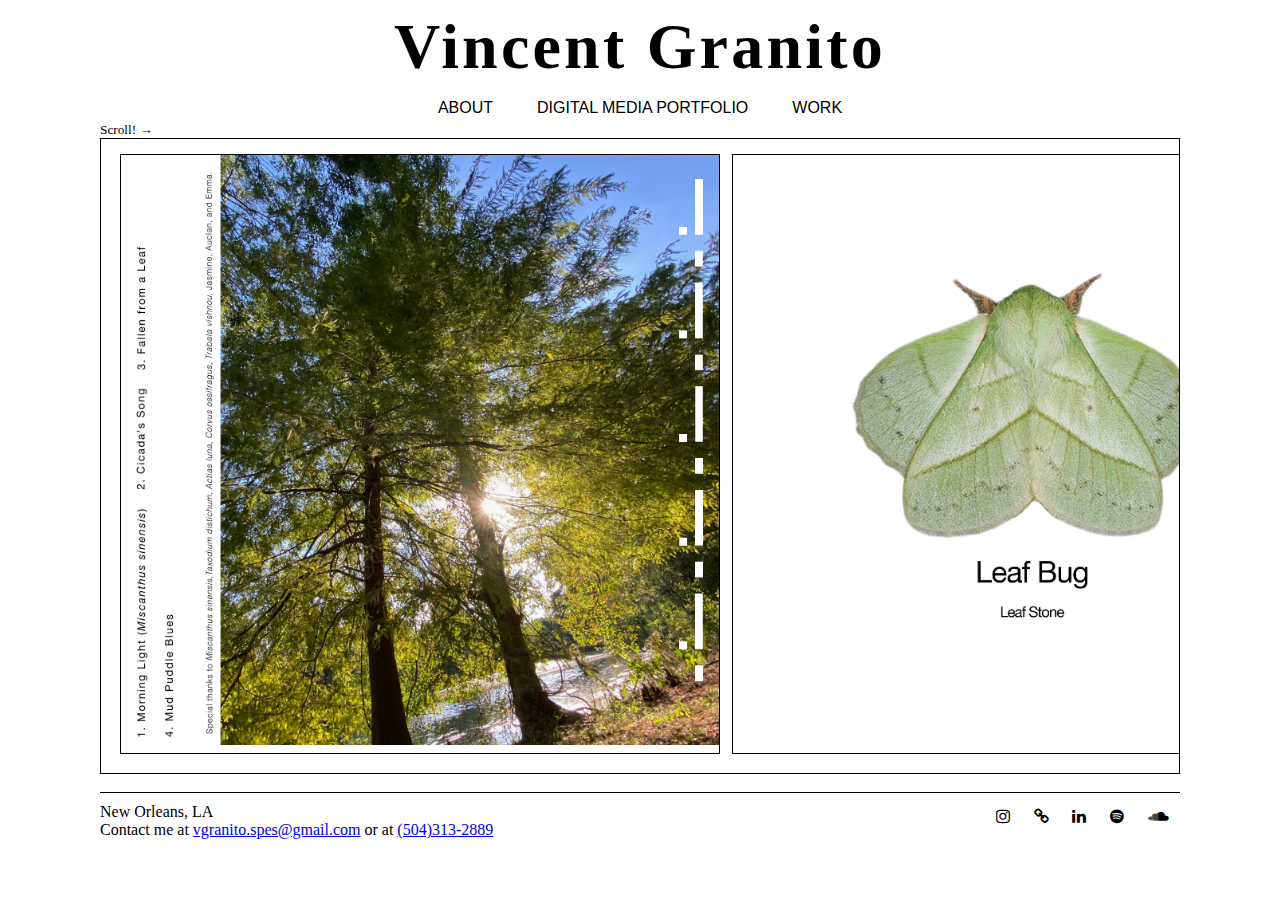
==== index.html @ 340e3d8d "Initial Commit" ====
<!DOCTYPE html>
<html lang="en">
<head>
    <meta charset="UTF-8">
    <meta http-equiv="X-UA-Compatible" content="IE=edge">
    <meta name="viewport" content="width=device-width, initial-scale=1.0">
    <title>Vincent Granito</title>
    <meta name="description" content="Read Vincent is an artist and audiofile with expirence working in music and media. Read more about his story, his work expirence, and view his artistic portfolio here.">
    <meta name="keywords" content="art, artists, music, visual art, audio technology, mixing, resume, portfolio, electronic, Leaf Stone, expirence">
    <link href="style.css" rel="stylesheet">
    <link rel="preconnect" href="https://fonts.googleapis.com">
    <link rel="preconnect" href="https://fonts.gstatic.com" crossorigin>
    <link href="https://fonts.googleapis.com/css2?family=Source+Code+Pro:ital,wght@0,300;1,400&display=swap" rel="stylesheet">
    <link rel="stylesheet" href="https://cdnjs.cloudflare.com/ajax/libs/font-awesome/4.7.0/css/font-awesome.min.css">
</head>
<body class="lr-border">
    <header>
        <h1 class="text-center">Vincent Granito</h1>
        <section id="navbar">
            <nav class="text-center">
                <!-- <a href="./index.html">HOME</a> -->
                <a href="./about.html">ABOUT</a> 
                <a href="./archive.html">DIGITAL MEDIA PORTFOLIO</a>
                <a href="./work.html">WORK</a>
            </nav>
        </section>
    </header>
    <main>
        <!--div id="home-img">
            <img src="images/leaf_bug_altart2.jpg" alt="Leaf Bug Album Alternative Cover Art" class="intro-img center">
        </div-->
        <h5 class="scroll">Scroll! →</h5>
        <div class="scroll-container">
            <img src="images/leaf_bug_altart2.jpg" alt="Leaf Bug album alternative cover art">
            <img src="images/leaf_bug_covart2.jpg" alt="Leaf Bug album cover art">
            <img src="images/poem.jpg" alt="Under A Cyprus Tree poem">
            <img src="images/tears.jpg" alt="She Cries Pixel Tears song cover art">
            <img src="images/mag-cover1000.jpg" alt="The 2005: Internet Magazine cover">
            <img src="images/attic_tapes_covart.jpg" alt="Light Wolf Dance cover art">
          </div>
        <br>
    </main>
    <footer class="foot_indexarchive">
        <div class="links">
            <a href="https://www.instagram.com/itsleafstone/" target="_blank" class="fa fa-instagram"></a>
            <span title="Linktree"><a href="https://linktr.ee/leafstone" target="_blank" class="fa fa-link" ></a></span>
            <a href="https://www.linkedin.com/in/vincent-granito-1ba142291/" target="_blank" class="fa fa-linkedin"></a>
            <a href="https://open.spotify.com/artist/4lvi37Bk0uQ7yNtnkHEI3o?si=ZO31d1-6QU-KmZE9IyM6Zg" target="_blank" class="fa fa-spotify"></a>
            <a href="https://soundcloud.com/leaf-stone" target="_blank" class="fa fa-soundcloud"></a>
        </div>
        <p>New Orleans, LA <br>Contact me at <a href="mailto:vgranito.spes@gmail.com" target="_blank">vgranito.spes@gmail.com</a> or at <a href="tel:5043132889" target="_blank">(504)313-2889</a></p> 
    </footer>

</body>
---- style.css ----
* {
    margin: 0;
    padding: 0;
    box-sizing: border-box;
}

body {
    margin: 0 100px;
}
/* * {
     border: 1px solid red;
}*/

/*.lr-border{
    border-right: 1px solid black;
    border-left: 1px solid black;
}*/


.text-center {
    text-align: center;
}

.name {
    padding: 15px 0px;
    font-size: 1.7em;
    border-top: 1px solid black;
    
}

#navbar {
    padding-top: 5px;
    padding-bottom: 5px;
    /*border-bottom: 1px solid black;
    border-top: 1px solid black;*/
    background-color: white;
}

nav a {
    font-family: Arial, Helvetica, sans-serif;
    text-decoration: none;
    color: black;
    background-color: white;
    padding: 0px 20px;
}
.pad {
    padding-left: 0px;
    padding-right: 20px;
}

nav a:hover {
    color: rgb(91, 91, 91);
    /*text-decoration: underline;*/
    border-bottom: 2px solid rgb(0, 0, 0);
    /*border-radius: 50%;*/
}

h1 {
    padding-top: 10px;
    padding-bottom: 10px;
    letter-spacing: 0.05em;
    font-size: 4em;
    
}
.scroll {
    font-family: 'Times New Roman', Times, serif;
    font-weight: normal;
}

.paragraph {
    border: .1px solid black;
    padding: 25px;
    width: 800px;
    height: 400px;
    font-family:'Segoe UI', Tahoma, Geneva, Verdana, sans-serif;
    font-weight: 100;
    font-size: 1.1em;
    line-height: 22px;
    background-color: rgb(238, 238, 238);
}

.work_paragraph {
    border: .1px solid black;
    padding: 25px;
    width: 800px;
    height: 510px;
    font-family:'Segoe UI', Tahoma, Geneva, Verdana, sans-serif;
    font-weight: 100;
    font-size: 1.1em;
    line-height: 22px;
    background-color: rgb(238, 238, 238);
}



.pfp {
    width: 400px;
    height: 400px;
    float: right;
    border: .1px solid black;
}

.work_pfp {
    width: 400px;
    height: 510px;
    float: right;
    border: .1px solid black;
}
/*.intro-img {
    border: 0.5px solid black; 
    width: 600px;
    height: 600px;
    margin: auto;


#home-img {
    padding: 10px 0px;
}

.center {
    display: block;
    margin-left: auto;
    margin-right: auto;
   /* width: 50%; 
}
*/

main { 
    max-width: 1250px;
    margin: auto;

}

footer {
    /*border-top: 1px solid black;*/
    padding: 10px 0px;
    margin-bottom: 20px;
}

.foot-two {
    padding: 20px 0px;
}

#special {
    display: block;
    margin-top: 20px;
}

.foot_indexarchive {
    border-top: 1px solid black;
}
div.scroll-container {
    overflow: auto;
    white-space: nowrap;
    padding: 15px;
    border: 1px solid black;

  }
  
  div.scroll-container img {
    border: 0.5px solid black;
    width: 600px;
    height: 600px;
    margin: 0px 4px;
  }

.box {
    display: inline-block;
    width: 307px;
    height: 300px;
}

.box-img {
    width: 300px;
    height: 300px;
    border: .5px solid black;

}

.box-img:hover {
    border: 1.1px solid black;
    box-shadow: 2.5px 3px 2.5px 1px rgba(80, 80, 80, 0.289);
    /* in order: x offset, y offset, blur size, spread size, color */
    /* blur size and spread size are optional (they default to 0) */
}

.poem-img {
    width: 300px;
    height: 300px;
    border: .5px solid black;
    transition:transform 0.25s ease;
}

.poem-img:hover {
    border: 1px solid black;
    -webkit-transform:scale(1.5); 
    transform:scale(1.5);
}

.text-box {
    width: 307px;
    display: inline-block;
    padding-bottom: 20px;
    padding-top: 5px;
}

.spotify{
    width: 400px;
    padding-top: 25px;
    float: right;
}

.links {
   /* display: inline-block;*/
   float: inline-end;
}

.fa {
    font-size: 30px;
    width: 30px;
    text-decoration: none;
    margin: 5px 2px;
    /*border-radius: 50%;*/
}
  
.fa:hover {
    opacity: 0.7;
}

.fa-instagram {
    background: white;
    color: black;
}

.fa-spotify {
    background: white;
    color: black;
}

.fa-link{
    background: white;
    color: black;
}

.fa-soundcloud {
    background: white;
    color: black;
  }

.fa-linkedin{
    background: white;
    color: black;
}
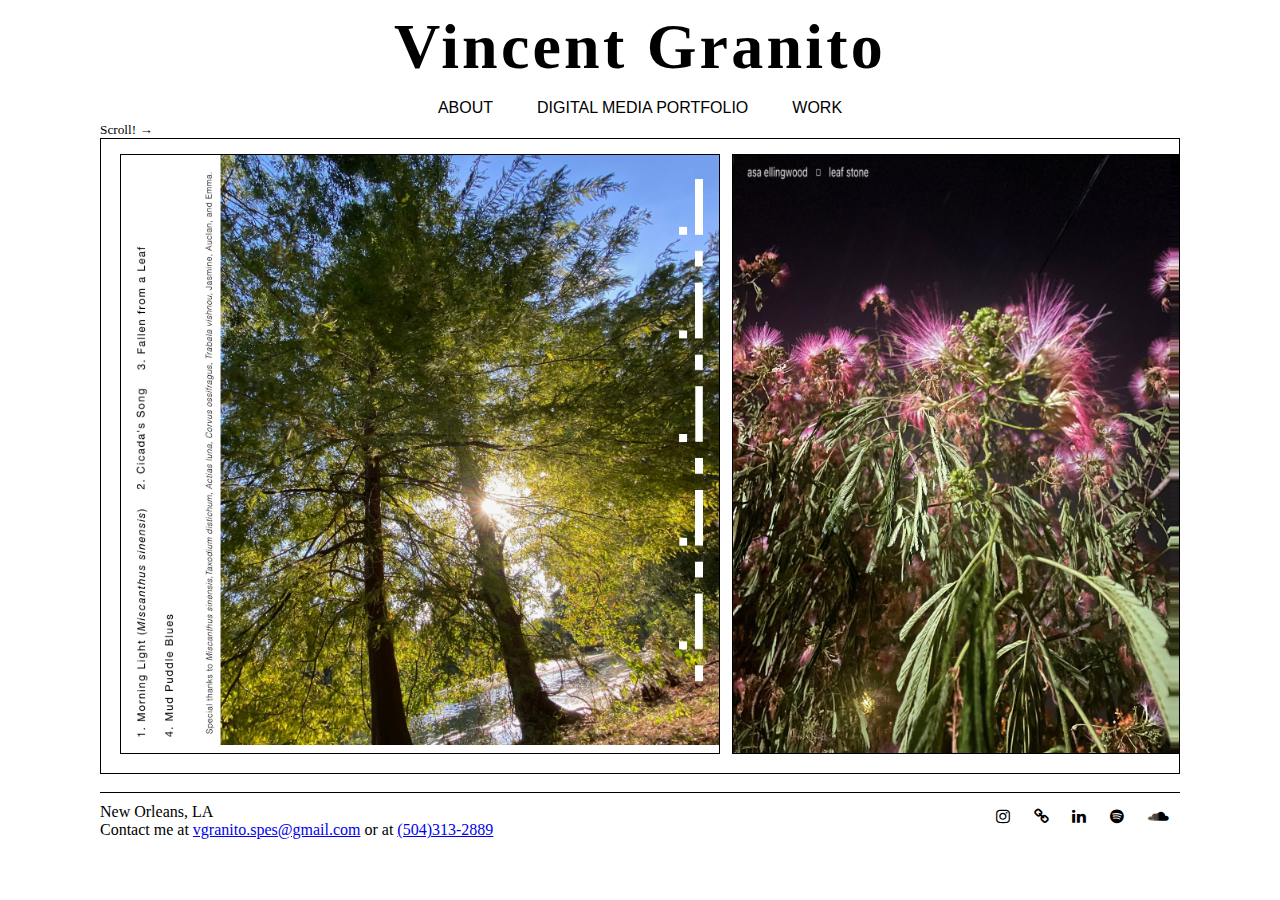
==== commit 3bbed57b: "Update" ====
--- a/index.html
+++ b/index.html
@@ -14,6 +14,15 @@
     <link rel="stylesheet" href="https://cdnjs.cloudflare.com/ajax/libs/font-awesome/4.7.0/css/font-awesome.min.css">
 </head>
 <body class="lr-border">
+    <div id="mobile-warning" class="mobile-warning">
+        <div class="mobile-warning-content">
+            <p style="font-family: Arial, Helvetica, sans-serif;">This website is not currently optimized for mobile viewing.
+                <br><br>
+                Follow this link to visit my <a style="color:rgb(75, 255, 105)" href="https://linktr.ee/leafstone">linktree</a>. 
+                <br><br> Thank you and sorry for the inconvenience.  
+            </p>
+        </div>
+    </div>
     <header>
         <h1 class="text-center">Vincent Granito</h1>
         <section id="navbar">
@@ -32,6 +41,7 @@
         <h5 class="scroll">Scroll! →</h5>
         <div class="scroll-container">
             <img src="images/leaf_bug_altart2.jpg" alt="Leaf Bug album alternative cover art">
+            <img src="images/grisgris_v2.jpg" alt="Gris-Gris song cover art"> 
             <img src="images/leaf_bug_covart2.jpg" alt="Leaf Bug album cover art">
             <img src="images/poem.jpg" alt="Under A Cyprus Tree poem">
             <img src="images/tears.jpg" alt="She Cries Pixel Tears song cover art">
--- a/style.css
+++ b/style.css
@@ -201,7 +201,7 @@
     width: 307px;
     display: inline-block;
     padding-bottom: 20px;
-    padding-top: 5px;
+    padding-top: 10px;
 }
 
 .spotify{
@@ -251,3 +251,48 @@
     background: white;
     color: black;
 }
+
+#mobile-warning {
+    display: none; /* Hide by default */
+    position: fixed;
+    top: 0;
+    left: 0;
+    width: 100%;
+    height: 100%;
+    background-color: rgba(0, 0, 0, 0.872); /* Semi-transparent background */
+    color: white;
+    text-align: center;
+    justify-content: center;
+    align-items: center;
+    z-index: 1000;
+}
+
+.mobile-warning-content {
+    background-color: #333333d5;
+    padding: 20px;
+    border-radius: 10px;
+    border: solid black 1px;
+    margin: 0px 10px;
+}
+
+@media screen and (max-width: 768px) {
+    #mobile-warning {
+        display: flex; /* Show the warning on small screens */
+    }
+}
+
+.box-container {
+    display: flex;
+    flex-direction: column;
+    align-items: left;
+    margin: 0px;
+}
+
+.container {
+    display: flex;
+    flex-wrap: wrap;
+    justify-content: left;
+    gap: 5px; /* Adjust the gap between the boxes */
+    padding: 0px;
+    width: 1250px;
+}